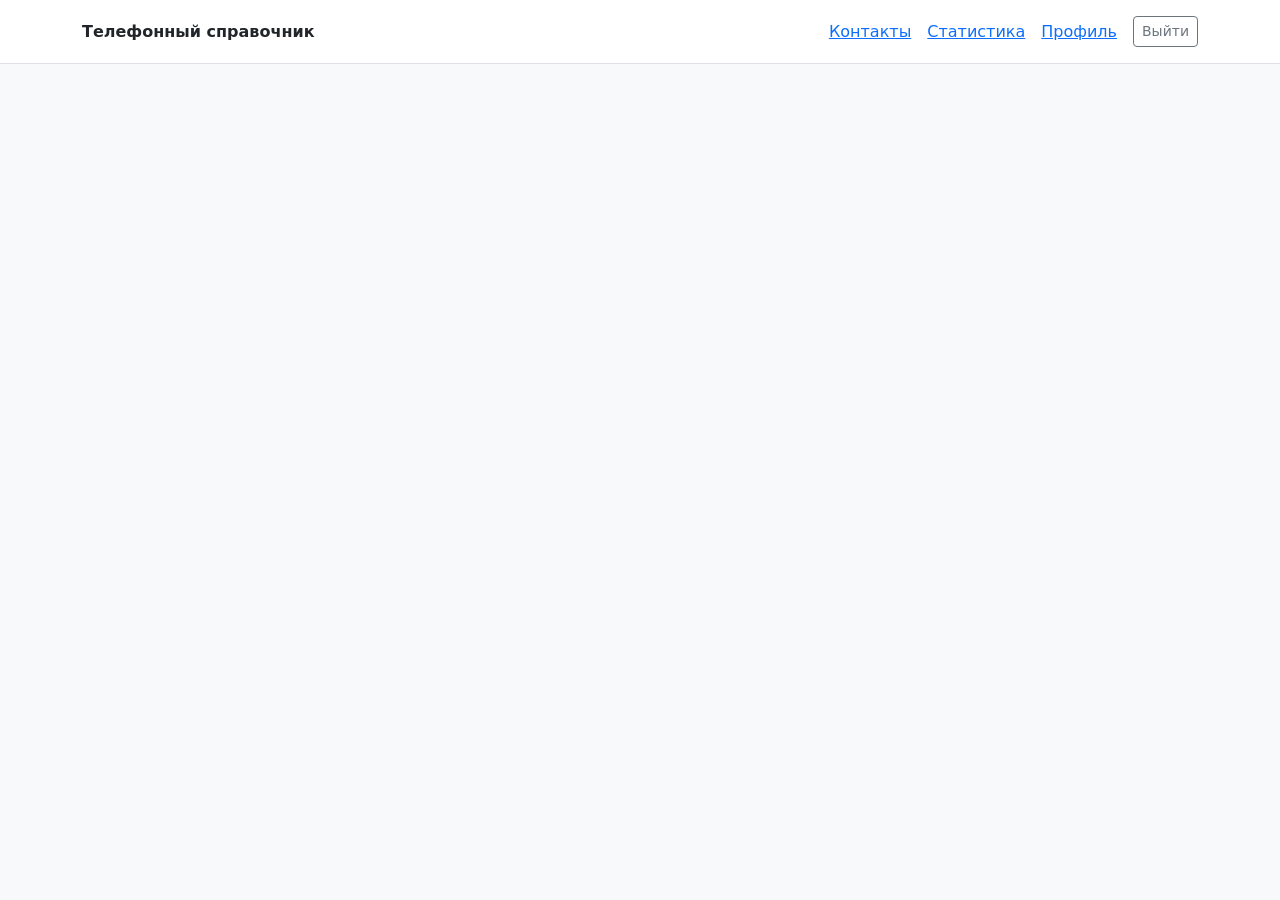
==== static/index.html @ 45842435 "feat: add contact statistics dashboard" ====
<!doctype html>
<html lang="ru">
<head>
    <meta charset="utf-8">
    <meta name="viewport" content="width=device-width, initial-scale=1">
    <title>Телефонный справочник</title>
    <link rel="stylesheet" href="https://cdn.jsdelivr.net/npm/bootstrap@5.3.9/dist/css/bootstrap.min.css" integrity="sha384-yEPZ7jP9S0QKiUQ0m3jjsO4ProIW7wvR9gXkI7JOGa2XVsw53Yke2bsdkBbjmmiX" crossorigin="anonymous">
    <link rel="stylesheet" href="/static/style.css">
</head>
<body class="bg-body-tertiary">
    <header class="bg-white border-bottom">
        <nav class="container d-flex flex-wrap align-items-center justify-content-between gap-3 py-3" aria-label="Основная навигация">
            <a class="navbar-brand fw-semibold" href="/">Телефонный справочник</a>
            <div id="account-nav" class="d-flex flex-wrap align-items-center gap-3" hidden>
                <a href="/" aria-current="page">Контакты</a>
                <a href="/dashboard">Статистика</a>
                <a href="/static/profile.html">Профиль</a>
                <button id="logout" class="btn btn-outline-secondary btn-sm" type="button">Выйти</button>
            </div>
        </nav>
    </header>

    <main class="container py-4">
        <div id="message" class="alert" role="status" hidden></div>

        <div id="auth-area" class="auth-panel" hidden>
            <h1 class="h3 mb-3">Вход в справочник</h1>
            <div class="row g-3">
                <div class="col-md-6">
                    <form id="login-form" class="card card-body h-100" method="post">
                        <h2 class="h5 mb-3">Вход</h2>
                        <label class="form-label" for="login-name">Имя пользователя</label>
                        <input id="login-name" class="form-control mb-3" name="user_name" autocomplete="username" maxlength="50" required>
                        <label class="form-label" for="login-password">Пароль</label>
                        <input id="login-password" class="form-control mb-3" name="password" type="password" autocomplete="current-password" required>
                        <button class="btn btn-primary align-self-start" type="submit">Войти</button>
                    </form>
                </div>
                <div class="col-md-6">
                    <form id="register-form" class="card card-body h-100" method="post">
                        <h2 class="h5 mb-3">Регистрация</h2>
                        <label class="form-label" for="register-name">Имя пользователя</label>
                        <input id="register-name" class="form-control mb-3" name="user_name" autocomplete="username" minlength="3" maxlength="50" required>
                        <label class="form-label" for="register-password">Пароль</label>
                        <input id="register-password" class="form-control" name="password" type="password" autocomplete="new-password" minlength="8" aria-describedby="password-hint" required>
                        <div id="password-hint" class="form-text mb-3">Минимум 8 символов</div>
                        <button class="btn btn-outline-primary align-self-start" type="submit">Зарегистрироваться</button>
                    </form>
                </div>
            </div>
        </div>

        <section id="contacts-area" hidden>
            <div class="d-flex flex-wrap align-items-center justify-content-between gap-2 mb-3">
                <h1 class="h3 mb-0">Контакты</h1>
                <button id="add-contact" class="btn btn-primary" type="button">Добавить контакт</button>
            </div>

            <form id="contact-form" class="card card-body mb-3" method="post" hidden>
                <h2 id="contact-form-title" class="h5 mb-3">Новый контакт</h2>
                <div class="row g-3 mb-3">
                    <div class="col-md-4">
                        <label class="form-label" for="contact-name">Имя</label>
                        <input id="contact-name" class="form-control" maxlength="100" required>
                    </div>
                    <div class="col-md-4">
                        <label class="form-label" for="contact-phone">Телефон</label>
                        <input id="contact-phone" class="form-control" type="tel" maxlength="30" required>
                    </div>
                    <div class="col-md-4">
                        <label class="form-label" for="contact-group">Группа</label>
                        <select id="contact-group" class="form-select">
                            <option value="">Без группы</option>
                        </select>
                    </div>
                </div>
                <div class="d-flex flex-wrap gap-2">
                    <button id="save-contact" class="btn btn-primary" type="submit">Сохранить</button>
                    <button id="cancel-contact" class="btn btn-outline-secondary" type="button">Отмена</button>
                </div>
            </form>

            <form id="filter-form" class="row g-2 align-items-end mb-3">
                <div class="col-12 col-md">
                    <label class="form-label" for="search">Поиск</label>
                    <input id="search" class="form-control" type="search" placeholder="Имя или телефон">
                </div>
                <div class="col-6 col-md">
                    <label class="form-label" for="filter-group">Группа</label>
                    <select id="filter-group" class="form-select">
                        <option value="">Все группы</option>
                    </select>
                </div>
                <div class="col-6 col-md">
                    <label class="form-label" for="sort-by">Сортировка</label>
                    <select id="sort-by" class="form-select">
                        <option value="name">По имени</option>
                        <option value="phone">По телефону</option>
                        <option value="created_at">По дате добавления</option>
                    </select>
                </div>
                <div class="col-8 col-md">
                    <label class="form-label" for="sort-order">Порядок</label>
                    <select id="sort-order" class="form-select">
                        <option value="asc">По возрастанию</option>
                        <option value="desc">По убыванию</option>
                    </select>
                </div>
                <div class="col-auto">
                    <button class="btn btn-outline-primary" type="submit">Применить</button>
                </div>
            </form>

            <div class="table-responsive border rounded bg-white mb-3">
                <table class="table align-middle mb-0">
                    <thead class="table-light">
                        <tr>
                            <th scope="col">Имя</th>
                            <th scope="col">Телефон</th>
                            <th scope="col">Группа</th>
                            <th scope="col">Действия</th>
                        </tr>
                    </thead>
                    <tbody id="contact-rows"></tbody>
                </table>
            </div>
            <div class="d-flex flex-wrap align-items-center justify-content-between gap-2">
                <p id="page-status" class="text-body-secondary mb-0" role="status">Загрузка контактов…</p>
                <div class="btn-group" role="group" aria-label="Страницы контактов">
                    <button id="previous-page" class="btn btn-outline-secondary btn-sm" type="button" disabled>Назад</button>
                    <button id="next-page" class="btn btn-outline-secondary btn-sm" type="button" disabled>Дальше</button>
                </div>
            </div>
        </section>

        <section id="groups-area" class="card card-body mt-4" hidden>
            <h2 class="h5 mb-3">Группы</h2>
            <form id="group-form" class="row g-2 align-items-end mb-3" method="post">
                <div class="col-sm-6 col-lg-4">
                    <label class="form-label" for="group-name">Название группы</label>
                    <input id="group-name" class="form-control" maxlength="60" required>
                </div>
                <div class="col-auto">
                    <button id="add-group" class="btn btn-outline-primary" type="submit">Добавить группу</button>
                </div>
            </form>
            <p id="no-groups" class="text-body-secondary mb-0" hidden>Групп пока нет.</p>
            <ul id="group-list" class="list-group"></ul>
        </section>
    </main>

    <script type="module" src="/static/auth.js"></script>
    <script type="module" src="/static/contacts.js"></script>
</body>
</html>
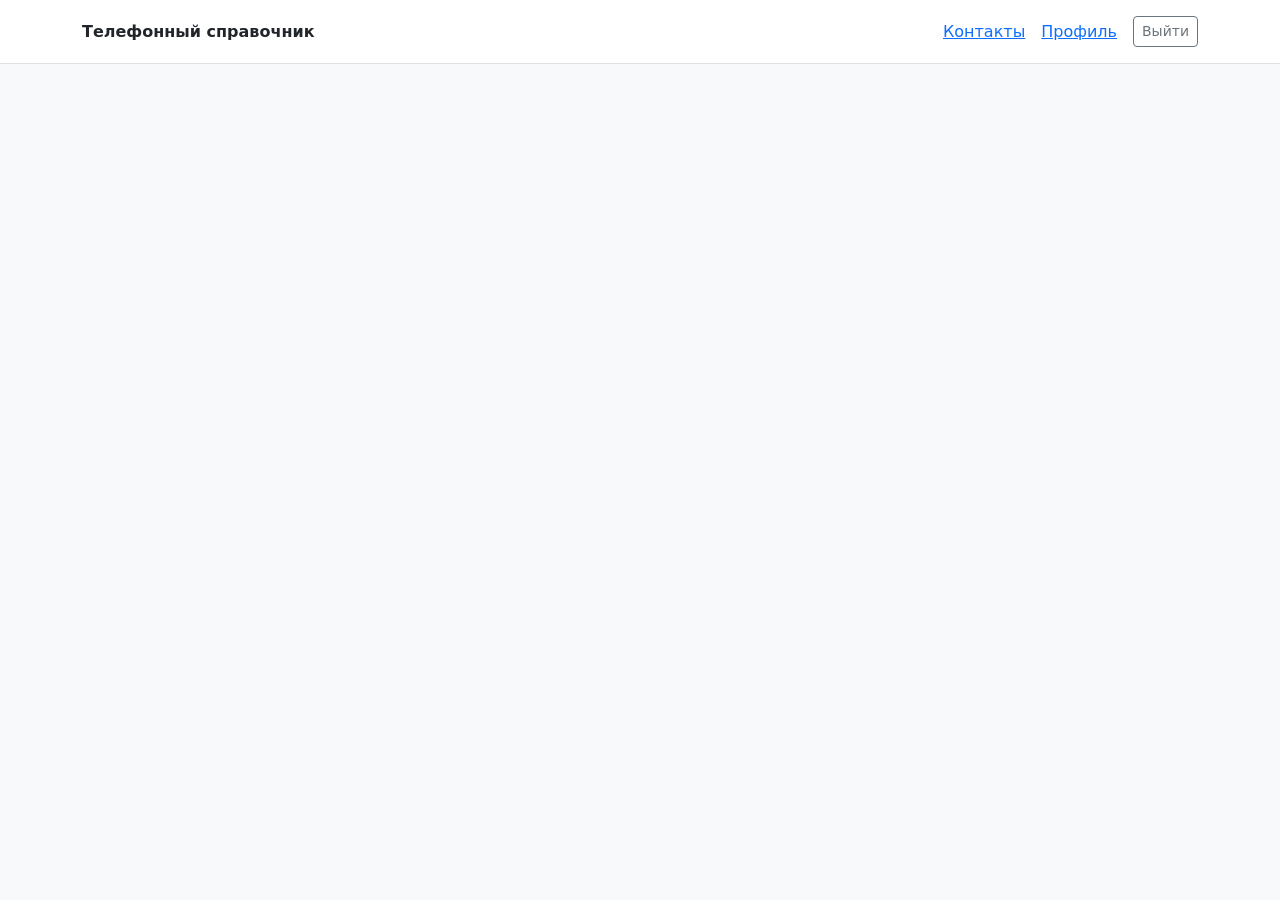
==== commit 7bd2632c: "feat: add contact and group management" ====
--- a/static/index.html
+++ b/static/index.html
@@ -13,7 +13,6 @@
             <a class="navbar-brand fw-semibold" href="/">Телефонный справочник</a>
             <div id="account-nav" class="d-flex flex-wrap align-items-center gap-3" hidden>
                 <a href="/" aria-current="page">Контакты</a>
-                <a href="/dashboard">Статистика</a>
                 <a href="/static/profile.html">Профиль</a>
                 <button id="logout" class="btn btn-outline-secondary btn-sm" type="button">Выйти</button>
             </div>
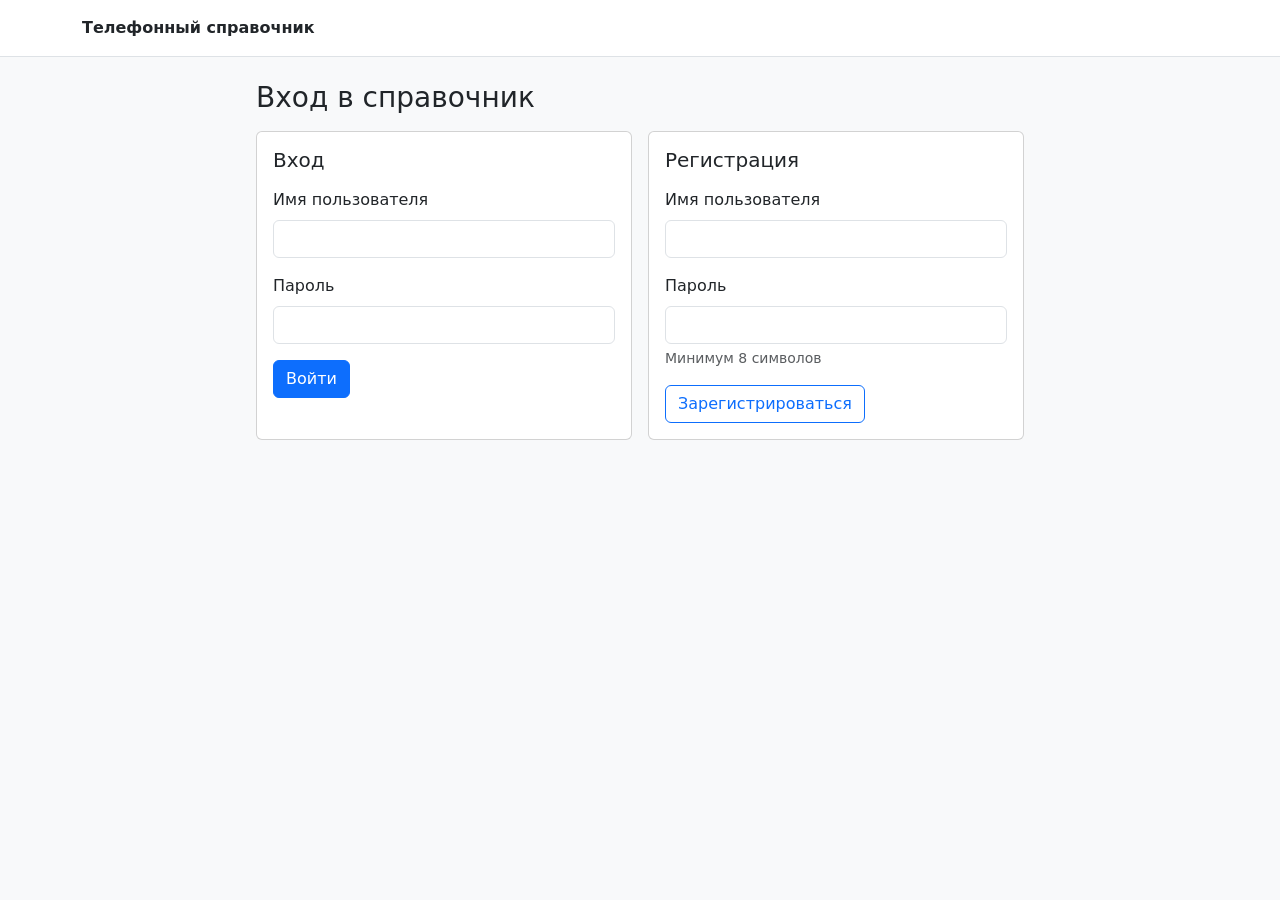
==== commit ea6845ac: "feat: add authentication and profile" ====
--- a/static/index.html
+++ b/static/index.html
@@ -50,105 +50,10 @@
         </div>
 
         <section id="contacts-area" hidden>
-            <div class="d-flex flex-wrap align-items-center justify-content-between gap-2 mb-3">
-                <h1 class="h3 mb-0">Контакты</h1>
-                <button id="add-contact" class="btn btn-primary" type="button">Добавить контакт</button>
-            </div>
-
-            <form id="contact-form" class="card card-body mb-3" method="post" hidden>
-                <h2 id="contact-form-title" class="h5 mb-3">Новый контакт</h2>
-                <div class="row g-3 mb-3">
-                    <div class="col-md-4">
-                        <label class="form-label" for="contact-name">Имя</label>
-                        <input id="contact-name" class="form-control" maxlength="100" required>
-                    </div>
-                    <div class="col-md-4">
-                        <label class="form-label" for="contact-phone">Телефон</label>
-                        <input id="contact-phone" class="form-control" type="tel" maxlength="30" required>
-                    </div>
-                    <div class="col-md-4">
-                        <label class="form-label" for="contact-group">Группа</label>
-                        <select id="contact-group" class="form-select">
-                            <option value="">Без группы</option>
-                        </select>
-                    </div>
-                </div>
-                <div class="d-flex flex-wrap gap-2">
-                    <button id="save-contact" class="btn btn-primary" type="submit">Сохранить</button>
-                    <button id="cancel-contact" class="btn btn-outline-secondary" type="button">Отмена</button>
-                </div>
-            </form>
-
-            <form id="filter-form" class="row g-2 align-items-end mb-3">
-                <div class="col-12 col-md">
-                    <label class="form-label" for="search">Поиск</label>
-                    <input id="search" class="form-control" type="search" placeholder="Имя или телефон">
-                </div>
-                <div class="col-6 col-md">
-                    <label class="form-label" for="filter-group">Группа</label>
-                    <select id="filter-group" class="form-select">
-                        <option value="">Все группы</option>
-                    </select>
-                </div>
-                <div class="col-6 col-md">
-                    <label class="form-label" for="sort-by">Сортировка</label>
-                    <select id="sort-by" class="form-select">
-                        <option value="name">По имени</option>
-                        <option value="phone">По телефону</option>
-                        <option value="created_at">По дате добавления</option>
-                    </select>
-                </div>
-                <div class="col-8 col-md">
-                    <label class="form-label" for="sort-order">Порядок</label>
-                    <select id="sort-order" class="form-select">
-                        <option value="asc">По возрастанию</option>
-                        <option value="desc">По убыванию</option>
-                    </select>
-                </div>
-                <div class="col-auto">
-                    <button class="btn btn-outline-primary" type="submit">Применить</button>
-                </div>
-            </form>
-
-            <div class="table-responsive border rounded bg-white mb-3">
-                <table class="table align-middle mb-0">
-                    <thead class="table-light">
-                        <tr>
-                            <th scope="col">Имя</th>
-                            <th scope="col">Телефон</th>
-                            <th scope="col">Группа</th>
-                            <th scope="col">Действия</th>
-                        </tr>
-                    </thead>
-                    <tbody id="contact-rows"></tbody>
-                </table>
-            </div>
-            <div class="d-flex flex-wrap align-items-center justify-content-between gap-2">
-                <p id="page-status" class="text-body-secondary mb-0" role="status">Загрузка контактов…</p>
-                <div class="btn-group" role="group" aria-label="Страницы контактов">
-                    <button id="previous-page" class="btn btn-outline-secondary btn-sm" type="button" disabled>Назад</button>
-                    <button id="next-page" class="btn btn-outline-secondary btn-sm" type="button" disabled>Дальше</button>
-                </div>
-            </div>
-        </section>
-
-        <section id="groups-area" class="card card-body mt-4" hidden>
-            <h2 class="h5 mb-3">Группы</h2>
-            <form id="group-form" class="row g-2 align-items-end mb-3" method="post">
-                <div class="col-sm-6 col-lg-4">
-                    <label class="form-label" for="group-name">Название группы</label>
-                    <input id="group-name" class="form-control" maxlength="60" required>
-                </div>
-                <div class="col-auto">
-                    <button id="add-group" class="btn btn-outline-primary" type="submit">Добавить группу</button>
-                </div>
-            </form>
-            <p id="no-groups" class="text-body-secondary mb-0" hidden>Групп пока нет.</p>
-            <ul id="group-list" class="list-group"></ul>
+            <h1 class="h3">Контакты</h1>
         </section>
     </main>
 
     <script type="module" src="/static/auth.js"></script>
-    <script type="module" src="/static/contacts.js"></script>
 </body>
 </html>
--- a/static/style.css
+++ b/static/style.css
@@ -0,0 +1,16 @@
+[hidden] {
+    display: none !important;
+}
+
+.auth-panel {
+    max-width: 48rem;
+    margin-inline: auto;
+}
+
+.profile-panel {
+    max-width: 28rem;
+}
+
+.navbar-brand {
+    white-space: normal;
+}
